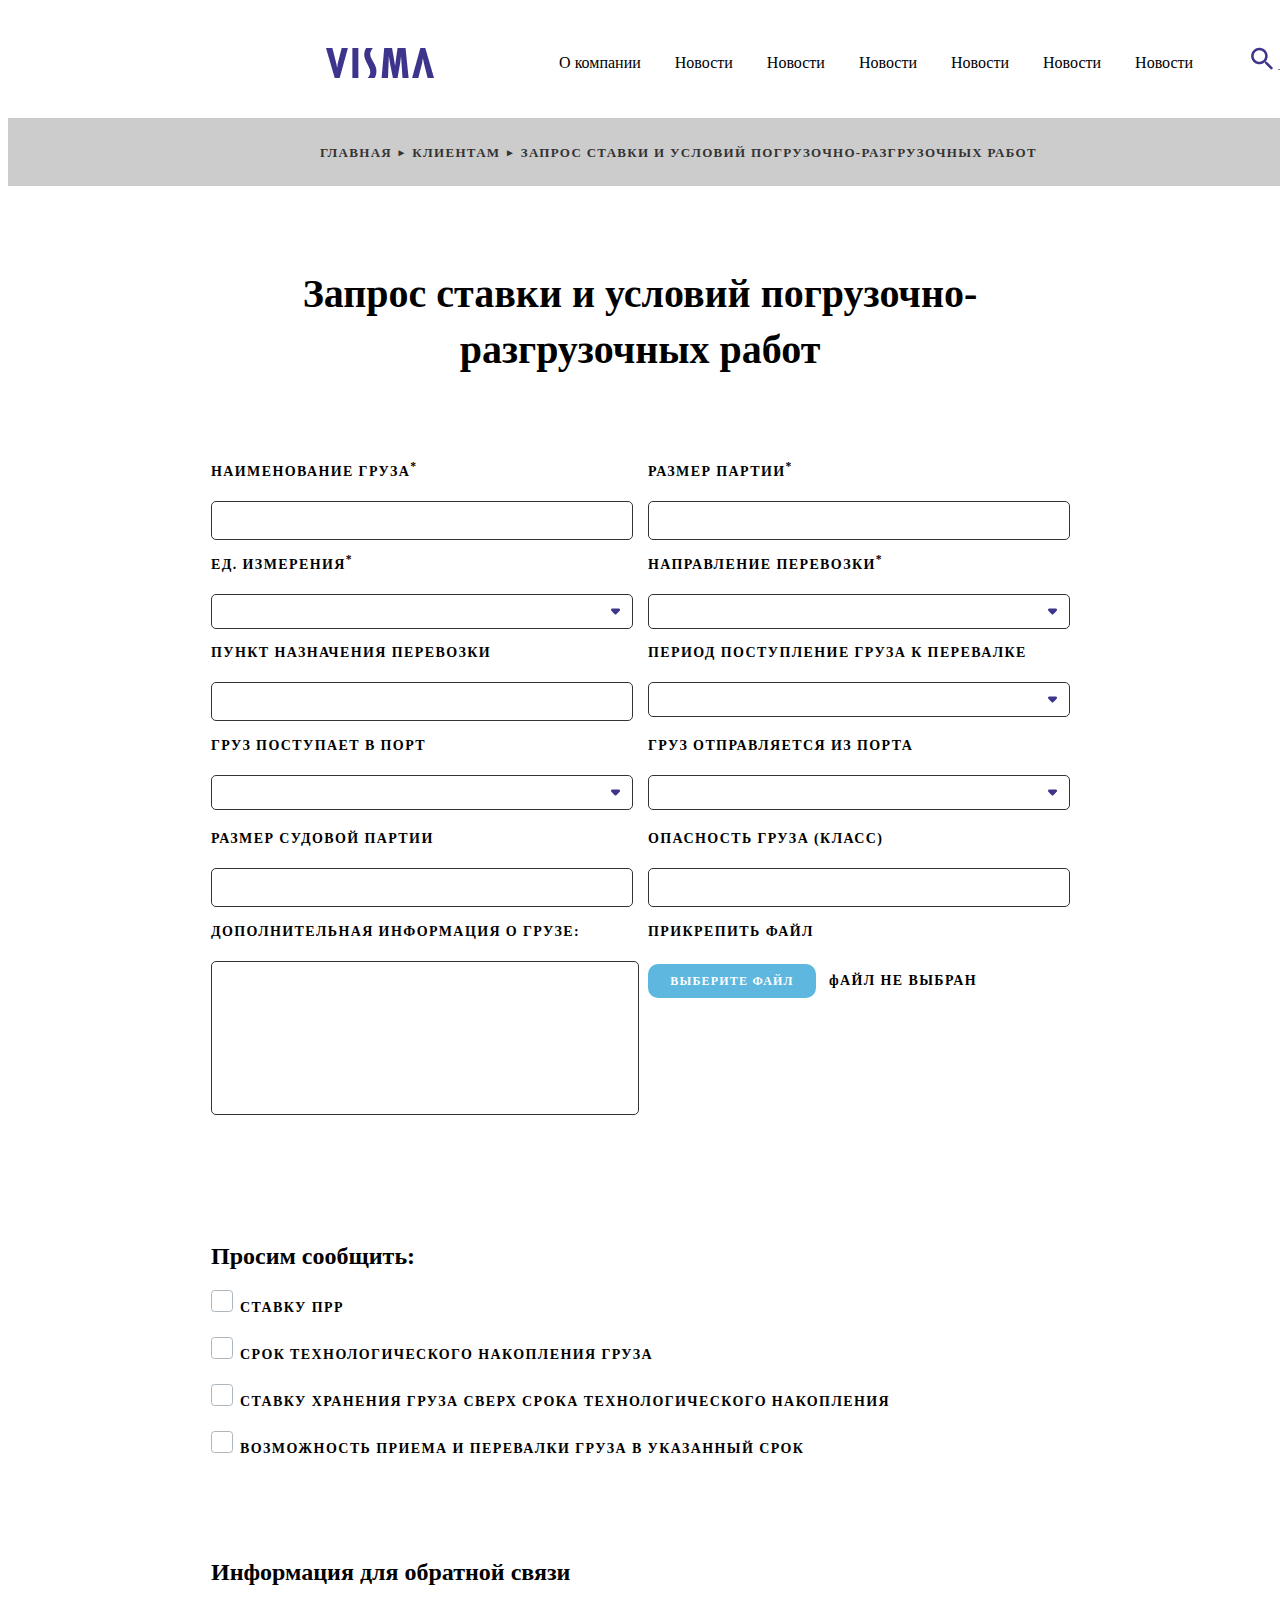
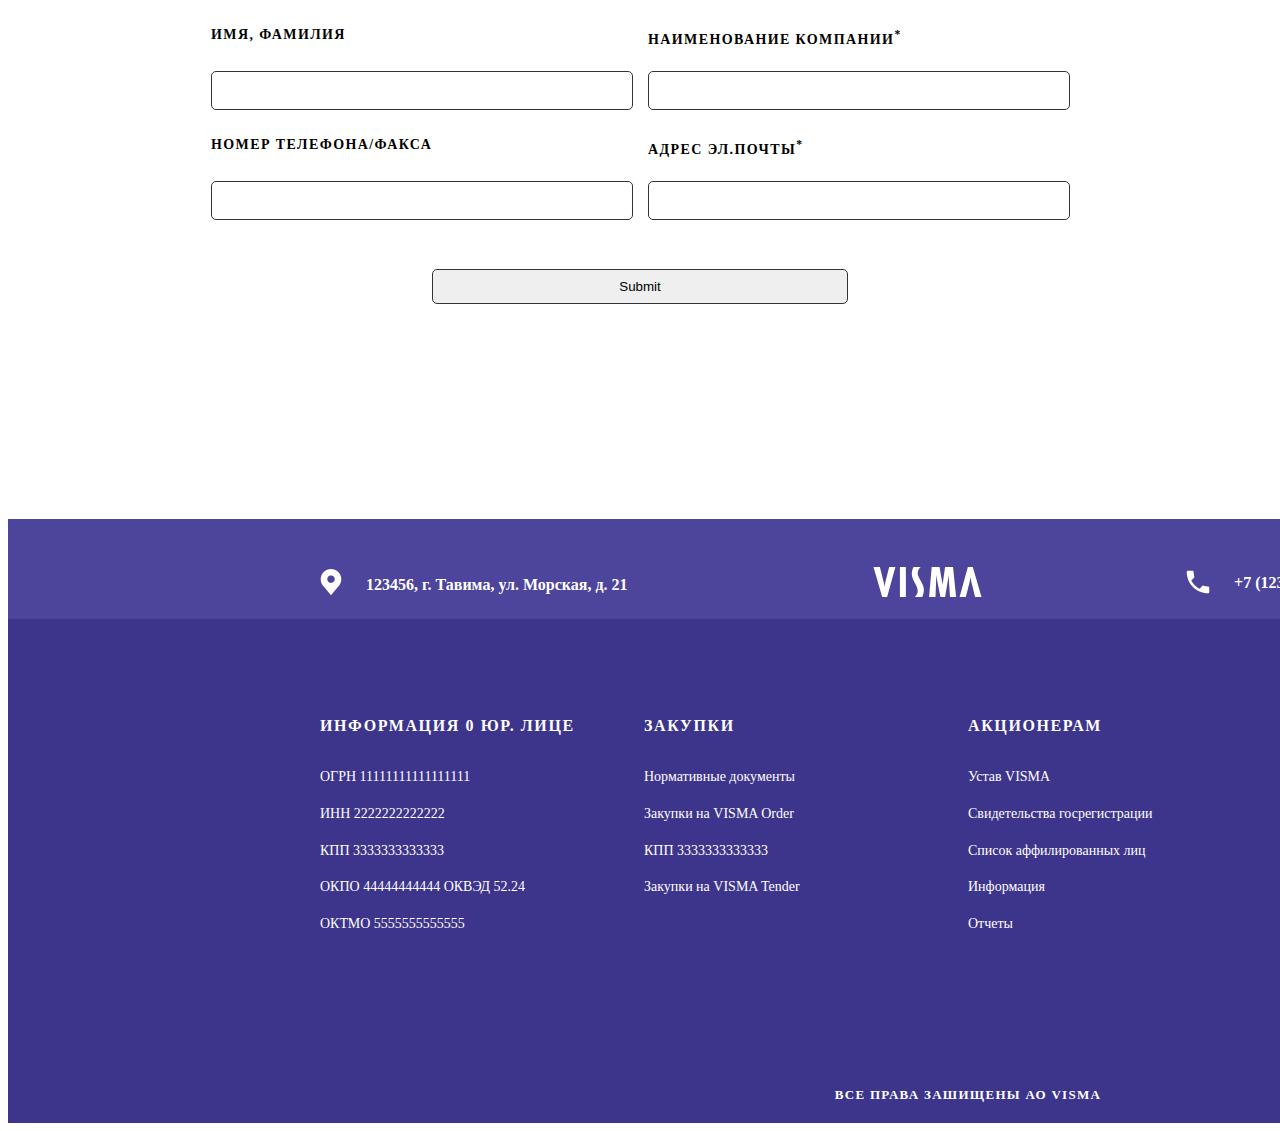
==== form.html @ 9f8581e7 "Add files via upload" ====
<!DOCTYPE html>

<html xmlns="http://www.w3.org/1999/xhtml">
<head>
    <meta charset="utf-8" />
    <link rel="stylesheet" href="css/style.css">
    <link rel="stylesheet" href="css/styleBtnFile.css">
    <link rel="stylesheet" href="css/styleCheckbox.css">
    <title>Visma FORM</title>
</head>
<body>
    <header>
        <img src="img/logo.png">
        <ul>
            <li>О компании</li>
            <li>Новости</li>
            <li>Новости</li>
            <li>Новости</li>
            <li>Новости</li>
            <li>Новости</li>
            <li>Новости</li>
        </ul>
        <form>
            <div>
                <!--<span>--> <!--for="textSearch"--> <img src="img/round-search.png"><!--</span>-->
                <input type="text" id="textSearch">
            </div>
        </form>
        <div id="languageSelect">
            RU <span>&#709;</span>
        </div>
    </header>
    <div id="divRouteNavigator">
        <div>
            <p>
                ГЛАВНАЯ <span> &#9658;</span> КЛИЕНТАМ  <span> &#9658;</span>
                ЗАПРОС СТАВКИ И УСЛОВИЙ ПОГРУЗОЧНО-РАЗГРУЗОЧНЫХ РАБОТ
            </p>
        </div>
    </div>
    <div id="divForQuery">
        <h1>Запрос ставки и условий погрузочно-разгрузочных работ</h1>
        <form id="formQuery">
            <div id="divFormFlex1">
                <div class="divInput">
                    <label for="nameCargo">НАИМЕНОВАНИЕ ГРУЗА<sup>*</sup></label>
                    <input type="text" id="nameCargo">
                </div>

                <div class="divInput">
                    <label for="sizeCargo">РАЗМЕР ПАРТИИ<sup>*</sup></label>
                    <input type="text" id="sizeCargo">
                </div>

                <div class="divInput">
                    <label for="unitMeasure">ЕД. ИЗМЕРЕНИЯ<sup>*</sup></label>
                    <select id="unitMeasure">
                        <option value=""></option>
                    </select>
                </div>

                <div class="divInput">
                    <label for="direction">НАПРАВЛЕНИЕ ПЕРЕВОЗКИ<sup>*</sup></label>
                    <select id="direction">
                        <option value=""></option>
                    </select>
                </div>

                <div class="divInput">
                    <label for="itemAim">ПУНКТ НАЗНАЧЕНИЯ ПЕРЕВОЗКИ</label>
                    <input type="text" id="itemAim">
                </div>

                <div class="divInput">
                    <label for="periodAdmission">ПЕРИОД ПОСТУПЛЕНИЕ ГРУЗА К ПЕРЕВАЛКЕ</label>
                    <select id="periodAdmission">
                        <option value=""></option>
                    </select>
                </div>

                <div class="divInput">
                    <label for="cargoArrives">ГРУЗ ПОСТУПАЕТ В ПОРТ</label>
                    <select id="cargoArrives">
                        <option value=""></option>
                    </select>
                </div>

                <div class="divInput">
                    <label for="cargoHeadingOff">ГРУЗ ОТПРАВЛЯЕТСЯ ИЗ ПОРТА</label>
                    <select id="cargoHeadingOff">
                        <option value=""></option>
                    </select>
                </div>

                <div class="divInput">
                    <label for="sizeCargoParties">РАЗМЕР СУДОВОЙ ПАРТИИ</label>
                    <input type="text" id="sizeCargoParties">
                </div>

                <div class="divInput">
                    <label for="dangerCargo">ОПАСНОСТЬ ГРУЗА (КЛАСС)</label>
                    <input type="text" id="dangerCargo">
                </div>

                <div class="divInput" id="divAddInfoCargo">
                    <label for="addInfoCargo">ДОПОЛНИТЕЛЬНАЯ ИНФОРМАЦИЯ О ГРУЗЕ:</label>
                    <input type="text" id="addInfoCargo">
                </div>

                <div class="divInput">
                    <label for="file">ПРИКРЕПИТЬ ФАЙЛ</label>
                    <!--<input type="file" id="file">-->
                    <label class="input-file">
                        <input type="file" name="file">
                        <span class="input-file-btn">ВЫБЕРИТЕ ФАЙЛ</span>
                        <span class="input-file-text">фАЙЛ НЕ ВЫБРАН</span>
                    </label>
                </div>

            </div>
            <div id="divPleaseInform">
                <h2>Просим сообщить:</h2>
                <!--<input type="checkbox" id="checkbox1">-->
                <input type="checkbox" class="custom-checkbox" id="checbox1">
                <label for="checbox1">СТАВКУ ПРР</label>

                <input type="checkbox" class="custom-checkbox" id="checbox2">
                <label for="checbox2">СРОК ТЕХНОЛОГИЧЕСКОГО НАКОПЛЕНИЯ ГРУЗА</label>

                <input type="checkbox" class="custom-checkbox" id="checbox3">
                <label for="checbox3">СТАВКУ ХРАНЕНИЯ ГРУЗА СВЕРХ СРОКА ТЕХНОЛОГИЧЕСКОГО НАКОПЛЕНИЯ</label>

                <input type="checkbox" class="custom-checkbox" id="checbox4">
                <label for="checbox4">ВОЗМОЖНОСТЬ ПРИЕМА И ПЕРЕВАЛКИ ГРУЗА В УКАЗАННЫЙ СРОК</label>
                <!--<span>СТАВКУ ПРР</span>-->
            </div>
            <div id="divFeedbackInfo">
                <h2>Информация для обратной связи</h2>
                <div id="divFormFlex2">
                    <div class="divInput">
                        <label for="nameSurname">ИМЯ, ФАМИЛИЯ</label>
                        <input type="text" id="nameSurname">
                    </div>

                    <div class="divInput">
                        <label for="nameCompany">НАИМЕНОВАНИЕ КОМПАНИИ<sup>*</sup></label>
                        <input type="text" id="nameCompany">
                    </div>

                    <div class="divInput">
                        <label for="telephone">НОМЕР ТЕЛЕФОНА/ФАКСА</label>
                        <input type="text" id="telephone">
                    </div>

                    <div class="divInput">
                        <label for="email">АДРЕС ЭЛ.ПОЧТЫ<sup>*</sup></label>
                        <input type="text" id="email">
                    </div>
                </div>
            </div>
            <input type="submit" id="submit">
        </form>
    </div>
    <footer>
        <div id="divWhite">
        </div>
        <div id="divContact">
            <div id="divPropsContact">
                <div class="propsContact">
                    <img src="img/pointGis.svg">
                    <span>123456, г. Тавима, ул. Морская, д. 21</span>
                </div>
                <div class="propsContact" id="logoFooter">
                    <img src="img/logo.svg">
                </div>
                <div id="propsLast">
                    <div class="propsContact">
                        <img src="img/telephone.svg">
                        <span>+7 (123) 456-67-89</span>
                    </div>
                    <div class="propsContact">
                        <img src="img/convert.svg">
                        <span>order@visma.ru</span>
                    </div>
                </div>
            </div>
        </div>
        <div id="divListLink">
            <div id="listLinkContener">
                <div class="divListOne">
                    <h3><!--информация о юр. лице-->ИНФОРМАЦИЯ 0 ЮР. ЛИЦЕ</h3>
                    <ul>
                        <li>ОГРН 11111111111111111</li>
                        <li>ИНН 2222222222222</li>
                        <li>КПП 3333333333333</li>
                        <li>ОКПО 44444444444 ОКВЭД 52.24</li>
                        <li>ОКТМО 5555555555555</li>


                    </ul>
                </div>

                <div class="divListOne">
                    <h3><!--Закупки-->ЗАКУПКИ</h3>
                    <ul>
                        <li>Нормативные документы</li>
                        <li>Закупки на VISMA Order</li>
                        <li>КПП 3333333333333</li>
                        <li>Закупки на VISMA Tender</li>
                        <!--<li>ОКТМО 5555555555555</li>-->


                    </ul>
                </div>

                <div class="divListOne">
                    <h3><!--акционерам-->АКЦИОНЕРАМ</h3>
                    <ul>
                        <li>Устав VISMA</li>
                        <li>Свидетельства госрегистрации</li>
                        <li>Список аффилированных лиц</li>
                        <li>Информация</li>
                        <li>Отчеты</li>


                    </ul>
                </div>

                <div class="divListOne">
                    <h3><!--о компании-->О КОМПАНИИ</h3>
                    <ul>
                        <li>Порт сегодня</li>
                        <li>Характеристики порта</li>
                        <li>История</li>
                        <li>Дипломы и награды</li>
                        <li>Транспортная безопасность</li>
                        <li>Экология</li>
                        <li>Правовая информация</li>


                    </ul>
                </div>
            </div>

        </div>
        <p>
            ВСЕ ПРАВА ЗАШИЩЕНЫ АО VISMA
        </p>
    </footer>
</body>
</html>
---- css/style.css ----
@font-face{
    font-family: "PT Sans";
    src: url(../fonts/PT-Sans/PT-Sans_Caption-Regular.woff);
}
body {
    font-family: "PT Sans";
    max-width: 1920px;
}
header{
    display: flex;
    align-items: center;
    justify-content: space-around;
    width: 1296px;
    height: 110px;
    margin-left: 290px;
    /*margin-left: auto;*/
   /* margin-right: auto;*/
}
header li{
    display: inline-block;
    margin-left: 30px;
}
header input[type=text]{
    position: relative;
    top: -10px;
    /*margin-top: 105px;*/
    width: 194px;
    height: 24px;
    border-top: none;
    border-left: none;
    border-right: none;
    border-bottom: 1px solid #888888; 
}
header input[type=text]:active, :hover, :focus {
    outline: 0;
    outline-offset: 0;
}
header #languageSelect span{
    color: blue;
    font-weight: 700;
}

/* ����������� �� ������� ��������*/
main {
    width: 1920px;
}
main #imgMain{
    display: flex;
    justify-content: space-evenly;
    align-items: center;
    width: 1920px;
    height: 750px;
    background-image: url("../img/imgMain.png");
  /*  position: relative;*/
    /*top: -750px;*/
}
main #imgMain #textImgMain{
    width: 526px;
    height: 366px;
    color: white;
}
main #imgMain #textImgMain h1{
    font-family: PT Sans;
    font-size: 50px;
    font-weight: 700;
    line-height: 70px;
    text-align: left;
}
main #imgMain #textImgMain #divPImgMain{
    width: 402px;
    height: 66px;


}
main #imgMain #textImgMain #divPImgMain p{
    margin: 0px;
    font-family: PT Sans;
    font-size: 16px;
    font-weight: 400;
    line-height: 22.4px;
    text-align: left;
    margin-top: 40px;
}
main #imgMain #textImgMain /*#divPImgMain*/ h3{
    font-family: PT Sans;
    font-size: 16px;
    font-weight: 700;
    line-height: 22.4px;
    letter-spacing: 0.1em;
    text-align: left;
    padding-top: 60px;

}
#circleForArrow{
    display: inline-block;
    position: relative;
    top: -2px;
    width: 22px;
    height: 22px;
    padding-left: 1px;
    border: 1px solid white;
    border-radius: 50px;

    font-family: PT Sans;
    font-size: 16px;
    font-weight: 700;
    line-height: 22.4px;
    letter-spacing: 0.1em;
    text-align: left;
    color: white;
}

main #cartImgMain{
    display: flex;
    flex-wrap: wrap;
    width: 700px;
}
main #cartImgMain .cartBlueMain{
    width: 306px;
    height: 250px;
    background-color: #5DB7DE;
    border-radius: 15px;
    margin-top: 0px;
    margin-bottom: 12px;
    margin-left: 12px;
    color: white;
}
main #cartImgMain .cartBlueMain h4{
    font-family: PT Sans;
    font-size: 13px;
    font-weight: 700;
    line-height: 18.2px;
    letter-spacing: 0.1em;
    text-align: left;
    margin-left: 35px;
    padding-top: 10px;
    

}
main #cartImgMain .cartBlueMain p{
    font-family: PT Sans;
    font-size: 19px;
    font-weight: 700;
    line-height: 26.6px;
    text-align: left;
    margin-left: 35px;
    margin-top: 118px;


}
/*����� ����������� �� ������� ��������*/


/*������ ������*/
main #divServices{
    display: flex;
    align-items: flex-start;
    justify-content: space-evenly;
    width: 1296px;
    height: 717px;
/*    width: 1920px;*/
    /*margin-top: 150px;*/
    margin: 150px auto 100px auto;
}
main #divServices #serviceText{
    width: 306px;
}
main #divServices #serviceText h1{
    margin-bottom: 60px;
}
main #divServices .divTextPDF{
    display: flex;
    align-items: center;
    width: 316px;
    height: auto;
    margin-top: 30px;
}
main #divServices .divTextPDF .textPDF{
    width: 250px;
    height: auto;   
    font-family: "PT Sans";
    font-size: 14px;
    font-weight: 400;
    line-height: 22.4px;
    text-align: left;
    text-decoration: underline dotted #3D348B;
    color: #3D348B;

}
main #divServices .divTextPDF .divIconPDF{
    width: 46px;
    height: 34px;
    border-radius: 10px;
    background-color: #5DB7DE;
    margin-left: 10px;
    text-align: center;
    color: white;
  /*  padding-top: 5px;*/
}
main #divServices .divTextPDF .divIconPDF p{
    font-family: PT Sans;
    font-size: 13px;
    font-weight: 700;
    line-height: 18.2px;
    letter-spacing: 0.1em;
    text-align: center;
    margin: 0px;
    padding-top: 7px;
}
main #divServices #servicesCarts{
    display: flex;
    flex-wrap: wrap;
    gap: 12px;
    width: 856px;
    height: 717px;
    margin-left: 134px;


}
main #divServices #servicesCarts .cartViolet{
    width: 416px;
    height: 223px;
    background-color: #3D348B;
    border-radius: 20px;
/*    margin-bottom: 24px;
    margin-left: 24px;*/
    color: white;
}
main #divServices #servicesCarts .cartViolet h4{
    font-family: PT Sans;
    font-size: 13px;
    font-weight: 700;
    line-height: 18.2px;
    letter-spacing: 0.1em;
    text-align: left;
    margin-left: 35px;
    padding-top: 20px;

}
main #divServices #servicesCarts .cartViolet p{
    font-family: PT Sans;
    font-size: 17px;
    font-weight: 700;
    line-height: 26.6px;
    text-align: left;
    margin-left: 35px;
    margin-top: 118px;
}
/*����� ������ ������*/


/*������ � ��������*/

main #divAboutCompany{
    width: 1920px;
    height: 878px;
    background-color: #f5f5f5;
}
main #divAboutCompany h1{
    margin-left: 312px;
    padding-top: 100px;
    margin-bottom: 60px;
}
main #divAboutCompanyFlex{
    display: flex;
  /*  justify-content: none;*/
    gap: 134px;
    width: 1296px;
    /*margin: 0 auto 0 auto;*/
    margin-left: 312px;
   /* margin-right: 312px;*/
}
main #aboutCompanyText{
    width: 636px;
    height: 550px;
    font-family: PT Sans;
    font-size: 16px;
    font-weight: 400;
    line-height: 22.4px;
    text-align: left;

}
main #aboutCompanyText p{
}
main #aboutCompanyText li{
}
main #aboutCompanyVideo{
   
}
main #aboutCompanyVideo video{
    width: 526px;
    height: 350px;
    border-radius: 5%;
}
main #aboutCompanyVideo #cartUnderVideo{
    width: 526px;
    height: 170px;
    background-color: #5DB7DE;
    border-radius: 20px;
    color: white;
}
main #aboutCompanyVideo #cartUnderVideo h4{
    margin-left: 35px;
    padding-top: 30px;
    font-family: PT Sans;
    font-size: 13px;
    font-weight: 700;
    line-height: 18.2px;
    letter-spacing: 0.1em;
    text-align: left;

}
main #aboutCompanyVideo #cartUnderVideo p{
    margin-left: 35px;
    margin-top: 35px;
    font-family: PT Sans;
    font-size: 19px;
    font-weight: 700;
    line-height: 26.6px;
    text-align: left;

}
/*����� ������ � �������*/


/* ������ �������*/

main #divNews{
    margin-top: 150px;
}
main #newsHeader{
    display: flex;
    width: 1296px;
    margin: 0 auto 0 auto;

}
main #newsHeader h1{
    display: block;
    align-items: center;
    width: 1120px;
   /* color: green;*/
}
main #newsHeader #divAllNews{
    display: flex;
    align-items: center;
    gap: 10px;
    padding-top: 30px;
    font-family: PT Sans;
    font-size: 16px;
    font-weight: 700;
    line-height: 22.4px;
    letter-spacing: 0.1em;
    text-align: left;
    color:#3D348B;

}
main #newsHeader #circleForArrowNews{
    width: 30px;
    height: 30px;
    border: 2px solid #3D348B ;
    border-radius: 20px;
    text-align: center;
}
main #divNews{
}
main #divNews #news{
    display: flex;
    gap: 24px;
    width: 1296px;
    margin: 24px auto 0 auto;
}
main #divNews #news .newOne{
    width: 306px;
}
main #divNews #news .newOne .imgNewclass{
    width: 306px;
    height: 214px;
}
main #divNews #news .newOne #imgNew1{
    background-image: url("../img/imgNew1.png");
}
main #divNews #news .newOne #imgNew2{
    background-image: url("../img/imgNew2.png");
}
main #divNews #news .newOne #imgNew3{
    background-image: url("../img/imgNew3.png");
}
main #divNews #news .newOne #imgNew4{
    background-image: url("../img/imgNew4.png");
}
main #divNews #news .newOne .newPDate{
    font-family: PT Sans;
    font-size: 13px;
    font-weight: 700;
    line-height: 18.2px;
    letter-spacing: 0.1em;
    text-align: left;

}
main #divNews #news .newOne h4{
    font-family: PT Sans;
    font-size: 19px;
    font-weight: 700;
    line-height: 26.6px;
    text-align: left;

}
main #divNews #news .newOne .newP{
    font-family: PT Sans;
    font-size: 14px;
    font-weight: 400;
    line-height: 19.6px;
    text-align: left;

}
/*����� ������ �������*/

/* �����*/
footer {
    width: 1920px;
    height: 754px;
   
}
footer #divWhite{
    width: 1920px;
    height: 150px;
    background-color: white;
}
footer #divContact{
    height: 120px; 
    background-color: #4D449B;
}
footer #divPropsContact{
    display: flex;
    gap: 30px;
    justify-content: center;/* space-around;*/
    align-items: center;
    width: 1296px;
    height: 120px;
    margin: 0 auto 0 auto;
}
footer #divPropsContact .propsContact{
    flex-grow: 1;
    font-family: PT Sans;
    font-size: 16px;
    font-weight: 700;
    line-height: 22.4px;
    text-align: left;

    color: white;
}
footer #divPropsContact  #logoFooter{
    flex-grow: 5;
    text-align: center;
}
footer #divPropsContact #propsLast{
    display: flex;
    width: 430px;
}
footer #divPropsContact .propsContact img{
    position: relative;
    top: 6px;
    margin-right: 20px;
}
/*������ ������*/
footer #divListLink{
    width: 1920px;
    height: 504px;
    margin-top: -20px;
    background-color: #3D348B;
}
footer #divListLink #listLinkContener{
    display: flex;
    width: 1296px;
    margin-left: 312px;
    padding-top: 80px;
}
footer #divListLink .divListOne{
    width: 306px;
    height: 376px;
    margin-right: 24px;
}
footer #divListLink .divListOne h3{
    margin-bottom: 30px;
    font-family: PT Sans;
    font-size: 16px;
    font-weight: 700;
    line-height: 22.4px;
    letter-spacing: 0.1em;
    text-align: left;
    color: white;
}
footer #divListLink .divListOne li{
    list-style-type: none;
    margin-bottom: 17px;
    margin-left: -40px;
    font-family: PT Sans;
    font-size: 14px;
    font-weight: 400;
    line-height: 19.6px;
    text-align: left;
    color: white;

}
footer>p{
    position: relative;
    top: -50px;
    font-family: PT Sans;
    font-size: 13px;
    font-weight: 700;
    line-height: 18.2px;
    letter-spacing: 0.1em;
    text-align: center;
    color: white;
}
/* ����� �����*/


/*
            ���������� ��������
*/
#divRouteNavigator{
    width: 1920px;
    height: 68px;
    background-color: #cccccc;
}
#divRouteNavigator>div{
    /*position: relative;*/
   /* left: 312px;*/
    margin-left: 312px;
    padding-top: 13px;
}
#divRouteNavigator>div>p{
    font-family: PT Sans;
    font-size: 13px;
    font-weight: 700;
    line-height: 18.2px;
    letter-spacing: 0.1em;
    text-align: left;
    color: #333333;
}
#divRouteNavigator>div>p>span{
    position: relative;
    top: -1px;
    font-size: 10px;
}

#divForContract{
    width: 856px;
    height: 1254px;
    margin: 80px auto 0 auto;
}
#divForContract h1{
    margin-bottom: 60px;
    font-family: PT Sans;
    font-size: 40px;
    font-weight: 700;
    line-height: 56px;
    text-align: center;
}
#divForContract p{
    margin-top: 40px;
    font-family: PT Sans;
    font-size: 16px;
    font-weight: 400;
    line-height: 22.4px;
    text-align: left;
}
#divForContract li{
    margin-left: -18px;
    margin-bottom: 8px;
    font-family: PT Sans;
    font-size: 16px;
    font-weight: 400;
    line-height: 22.4px;
    text-align: left;
}
#divForContract ol li{
    margin-left: -24px;
}
/* 
    ����� ���������� �������
*/

/*

    �������� � ������

*/
#divForQuery{
    width: 858px;
    height: 1703px;
    margin: 80px auto 0 auto;
    /*text-align: center;*/
}
#divForQuery form{
    width: 858px;
    height: 1312px;
}
#divForQuery h1{
    margin-bottom: 80px;
    font-family: PT Sans;
    font-size: 40px;
    font-weight: 700;
    line-height: 56px;
    text-align: center;

}
#divForQuery #divFormFlex1{
    display: flex;
    flex-wrap: wrap;
    gap: 20px;
    width: 858px;
    /*height: 1000px;*/
}
#divForQuery .divInput:not(#divAddInfoCargo){
    width: 417px;
    height: 73px;
}
#divForQuery label{
    display: block;
   /* padding-top: 30px;*/
    margin-bottom: 20px;
    font-family: PT Sans;
    font-size: 14px;
    font-weight: 700;
    line-height: 18.2px;
    letter-spacing: 0.1em;
    text-align: left;

}
#divForQuery input{
    width: 416px;
    height: 35px;
    border: 1px solid #333333;
    border-radius: 5px;
    /*margin-bottom: 15px;*/
}
#divForQuery select{
    width: 422px;
    height: 35px;
    border: 1px solid #333333;
    border-radius: 5px;


    appearance: none; /*-������� ����������� �������*/
    overflow: hidden;
    background: url('../img/arrowSelect.png') no-repeat 97%/*right*/;/*  -��������� ������*/

    padding-right: 50px;
}
#divAddInfoCargo{
    width: 417px;
    height: 300px; 
}
#divForQuery #addInfoCargo{
    width: 422px;
    height: 150px;
}
#divForQuery #divPleaseInform label{
/*    margin-top: -10px;*/
}
#divFeedbackInfo{
    /*display: flex;*/
    width: 865px;
    height: 300px;
    padding-top: 60px;
}
#divFeedbackInfo h2{
    margin-bottom: 40px;
}
#divFormFlex2{
    display: flex;
    flex-wrap: wrap;
    align-items: flex-start;
    gap: 20px;
    width: 858px;
    height: 200px;
}
#divFeedbackInfo input{
    width: 416px;
    height: 35px;
    border: 1px solid #333333;
    border-radius: 5px;
    /*margin-bottom: 15px;*/
}
#divFeedbackInfo label{
    display: block;
    height: 25px;
   /* padding-top: 30px;*/
    margin-bottom: 20px;
    font-family: PT Sans;
    font-size: 14px;
    font-weight: 700;
    line-height: 18.2px;
    letter-spacing: 0.1em;
    text-align: left;
}
#submit{
    display: block;
    text-align: center;
    margin: 30px auto 0px auto;
}
---- css/styleBtnFile.css ----
.input-file {
	position: relative;
	display: inline-block;
}
.input-file-btn {
	position: relative;
	display: inline-block;
	cursor: pointer;
	outline: none;
	text-decoration: none;
	
	
	font-family: PT Sans;
	font-size: 12px;
	font-weight: 700;
	line-height: 18.2px;
	letter-spacing: 0.1em;
	text-align: center;
	color: white;

	/*font-size: 14px;
	vertical-align: middle;
	color: rgb(255 255 255);
	text-align: center;*/
	border-radius: 10px;
	
	line-height: 15px;
	background-color: #5DB7DE;
	width: 168px;
	height: 34px;
	padding: 10px 20px;
	box-sizing: border-box;
	border: none;
	margin: 0;
	transition: background-color 0.2s;
}
.input-file-text {
	padding: 0 8px;
	line-height: 40px;
	display: inline-block;
}
.input-file input[type=file] {
	position: absolute;
	z-index: -1;
	opacity: 0;
	display: block;
	width: 0;
	height: 0;
}
 
/* Focus */
/*.input-file input[type=file]:focus + .input-file-btn {
	box-shadow: 0 0 0 0.2rem rgba(0,123,255,.25);
}*/
 
/* Hover/active */
/*.input-file:hover .input-file-btn {
	background-color: #59be6e;
}
.input-file:active .input-file-btn {
	background-color: #2E703A;
}*/
 
/* Disabled */
/*.input-file input[type=file]:disabled + .input-file-btn {
	background-color: #eee;
}*/
---- css/styleCheckbox.css ----
.custom-checkbox {
  position: absolute;
  z-index: -1;
  opacity: 0;
 }
.custom-checkbox+label {
  display: inline-flex;
  align-items: center;
  user-select: none;
 /* margin-top: -10px;*/

}
.custom-checkbox+label::before {
  content: '';
  display: inline-block;
  width: 20px;
  height: 20px;
  flex-shrink: 0;
  flex-grow: 0;
  border: 1px solid #adb5bd;
  border-radius: 0.25em;
  margin-right: 0.5em;
  background-repeat: no-repeat;
  background-position: center center;
  background-size: 50% 50%;
}
.custom-checkbox:checked+label::before {
  border-color: #0b76ef;
  background-color: #0b76ef;
  background-image: url("data:image/svg+xml,%3csvg xmlns='http://www.w3.org/2000/svg' viewBox='0 0 8 8'%3e%3cpath fill='%23fff' d='M6.564.75l-3.59 3.612-1.538-1.55L0 4.26 2.974 7.25 8 2.193z'/%3e%3c/svg%3e");
}
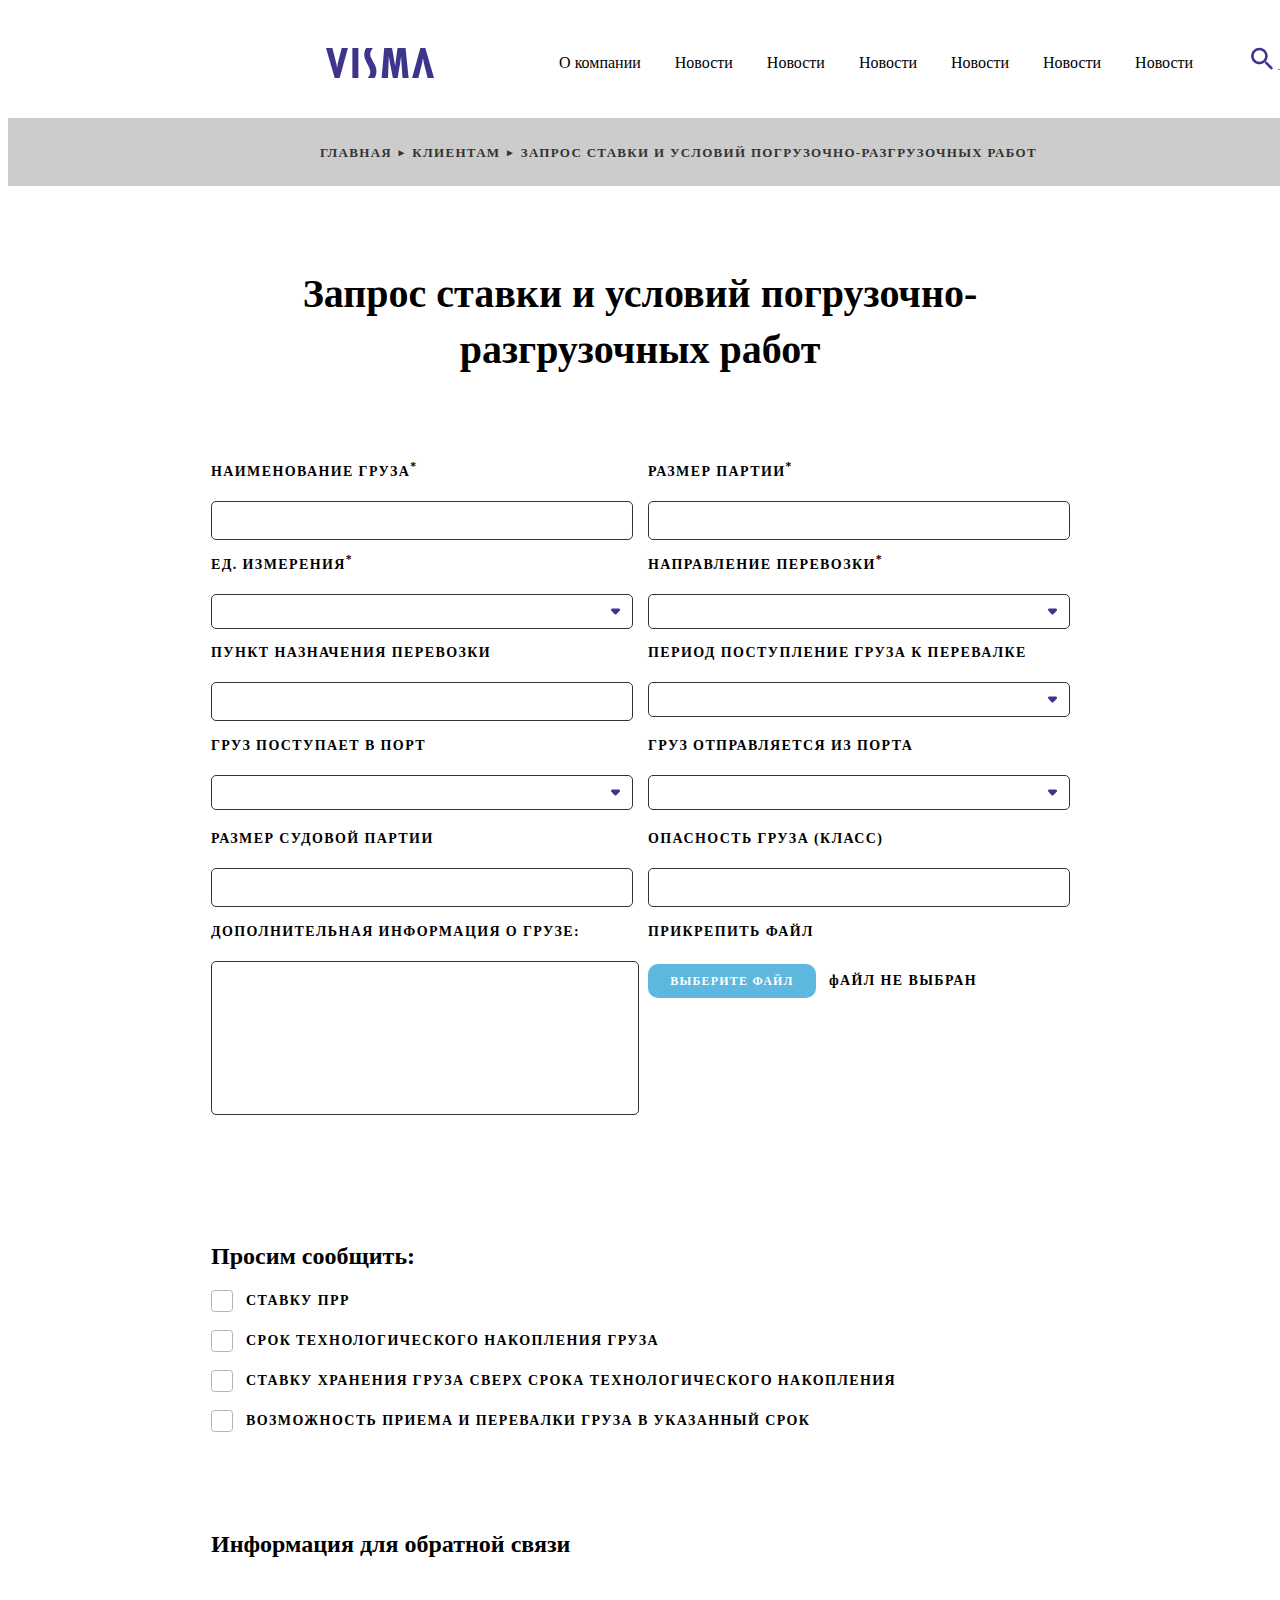
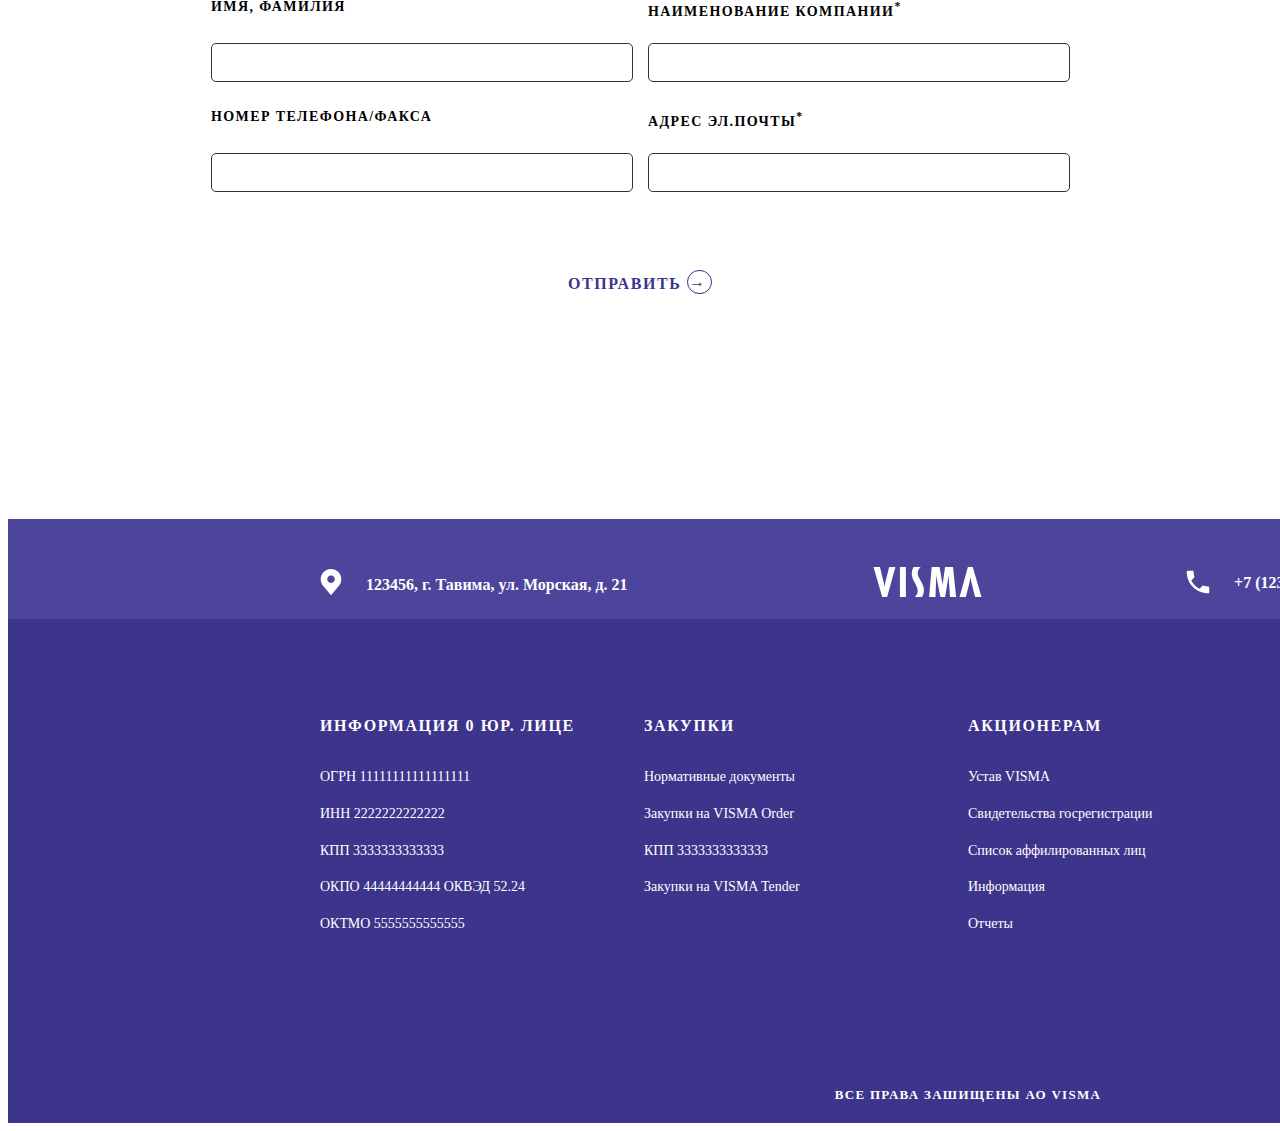
==== commit 9709581c: "Add files via upload" ====
--- a/form.html
+++ b/form.html
@@ -121,17 +121,21 @@
             <div id="divPleaseInform">
                 <h2>Просим сообщить:</h2>
                 <!--<input type="checkbox" id="checkbox1">-->
-                <input type="checkbox" class="custom-checkbox" id="checbox1">
-                <label for="checbox1">СТАВКУ ПРР</label>
-
-                <input type="checkbox" class="custom-checkbox" id="checbox2">
-                <label for="checbox2">СРОК ТЕХНОЛОГИЧЕСКОГО НАКОПЛЕНИЯ ГРУЗА</label>
-
-                <input type="checkbox" class="custom-checkbox" id="checbox3">
-                <label for="checbox3">СТАВКУ ХРАНЕНИЯ ГРУЗА СВЕРХ СРОКА ТЕХНОЛОГИЧЕСКОГО НАКОПЛЕНИЯ</label>
-
-                <input type="checkbox" class="custom-checkbox" id="checbox4">
-                <label for="checbox4">ВОЗМОЖНОСТЬ ПРИЕМА И ПЕРЕВАЛКИ ГРУЗА В УКАЗАННЫЙ СРОК</label>
+                <input type="checkbox" class="custom-checkbox" id="checkbox1">
+                <label for="checkbox1"></label>
+                <label for="checkbox1" class="labelForCheckbox">СТАВКУ ПРР</label>
+
+                <input type="checkbox" class="custom-checkbox" id="checkbox2">
+                <label for="checkbox2"></label>
+                <label for="checkbox2" class="labelForCheckbox">СРОК ТЕХНОЛОГИЧЕСКОГО НАКОПЛЕНИЯ ГРУЗА</label>
+
+                <input type="checkbox" class="custom-checkbox" id="checkbox3">
+                <label for="checkbox3"></label>
+                <label for="checkbox3" class="labelForCheckbox">СТАВКУ ХРАНЕНИЯ ГРУЗА СВЕРХ СРОКА ТЕХНОЛОГИЧЕСКОГО НАКОПЛЕНИЯ</label>
+
+                <input type="checkbox" class="custom-checkbox" id="checkbox4">
+                <label for="checkbox4"></label>
+                <label for="checkbox4" class="labelForCheckbox">ВОЗМОЖНОСТЬ ПРИЕМА И ПЕРЕВАЛКИ ГРУЗА В УКАЗАННЫЙ СРОК</label>
                 <!--<span>СТАВКУ ПРР</span>-->
             </div>
             <div id="divFeedbackInfo">
@@ -158,7 +162,13 @@
                     </div>
                 </div>
             </div>
-            <input type="submit" id="submit">
+            <!--<input type="submit" id="submit">-->
+            <button>
+                ОТПРАВИТЬ
+                <span id="circleForArrowButton">
+                    &rarr;
+                </span>
+            </button>
         </form>
     </div>
     <footer>
--- a/css/style.css
+++ b/css/style.css
@@ -696,8 +696,36 @@
     letter-spacing: 0.1em;
     text-align: left;
 }
-#submit{
+button{
     display: block;
+
+    border: none;
+    background-color: white;
+    font-family: PT Sans;
+    font-size: 16px;
+    font-weight: 700;
+    line-height: 22.4px;
+    letter-spacing: 0.1em;
     text-align: center;
-    margin: 30px auto 0px auto;
+    color:#3D348B;
+     
+    margin: 60px auto 0px auto;
+}
+#circleForArrowButton{
+    display: inline-block;
+    position: relative;
+    top: -2px;
+    width: 22px;
+    height: 22px;
+    padding-left: 1px;
+    border: 1px solid #3D348B;
+    border-radius: 50px;
+
+    font-family: PT Sans;
+    font-size: 16px;
+    font-weight: 700;
+    line-height: 22.4px;
+    letter-spacing: 0.1em;
+    text-align: left;
+    color: #3D348B;
 }--- a/css/styleCheckbox.css
+++ b/css/styleCheckbox.css
@@ -3,7 +3,7 @@
   z-index: -1;
   opacity: 0;
  }
-.custom-checkbox+label {
+.custom-checkbox/*+label*/ {
   display: inline-flex;
   align-items: center;
   user-select: none;
@@ -12,14 +12,18 @@
 }
 .custom-checkbox+label::before {
   content: '';
-  display: inline-block;
+  display: /*inline-*/block;
+  position: relative;
   width: 20px;
   height: 20px;
+  top: 40px;
   flex-shrink: 0;
   flex-grow: 0;
   border: 1px solid #adb5bd;
   border-radius: 0.25em;
   margin-right: 0.5em;
+  margin-top: -40px;
+
   background-repeat: no-repeat;
   background-position: center center;
   background-size: 50% 50%;
@@ -29,4 +33,17 @@
   background-color: #0b76ef;
   background-image: url("data:image/svg+xml,%3csvg xmlns='http://www.w3.org/2000/svg' viewBox='0 0 8 8'%3e%3cpath fill='%23fff' d='M6.564.75l-3.59 3.612-1.538-1.55L0 4.26 2.974 7.25 8 2.193z'/%3e%3c/svg%3e");
 }
+.labelForCheckbox{
+    display: inline-block;
+    position: relative;
+    left: 35px;
+/*    top: -48px;*/
+    /*margin-bottom: 10px;*/
+    font-family: PT Sans;
+    font-size: 13px;
+    font-weight: 700;
+    line-height: 18.2px;
+    letter-spacing: 0.1em;
+    text-align: left; 
+}
 
